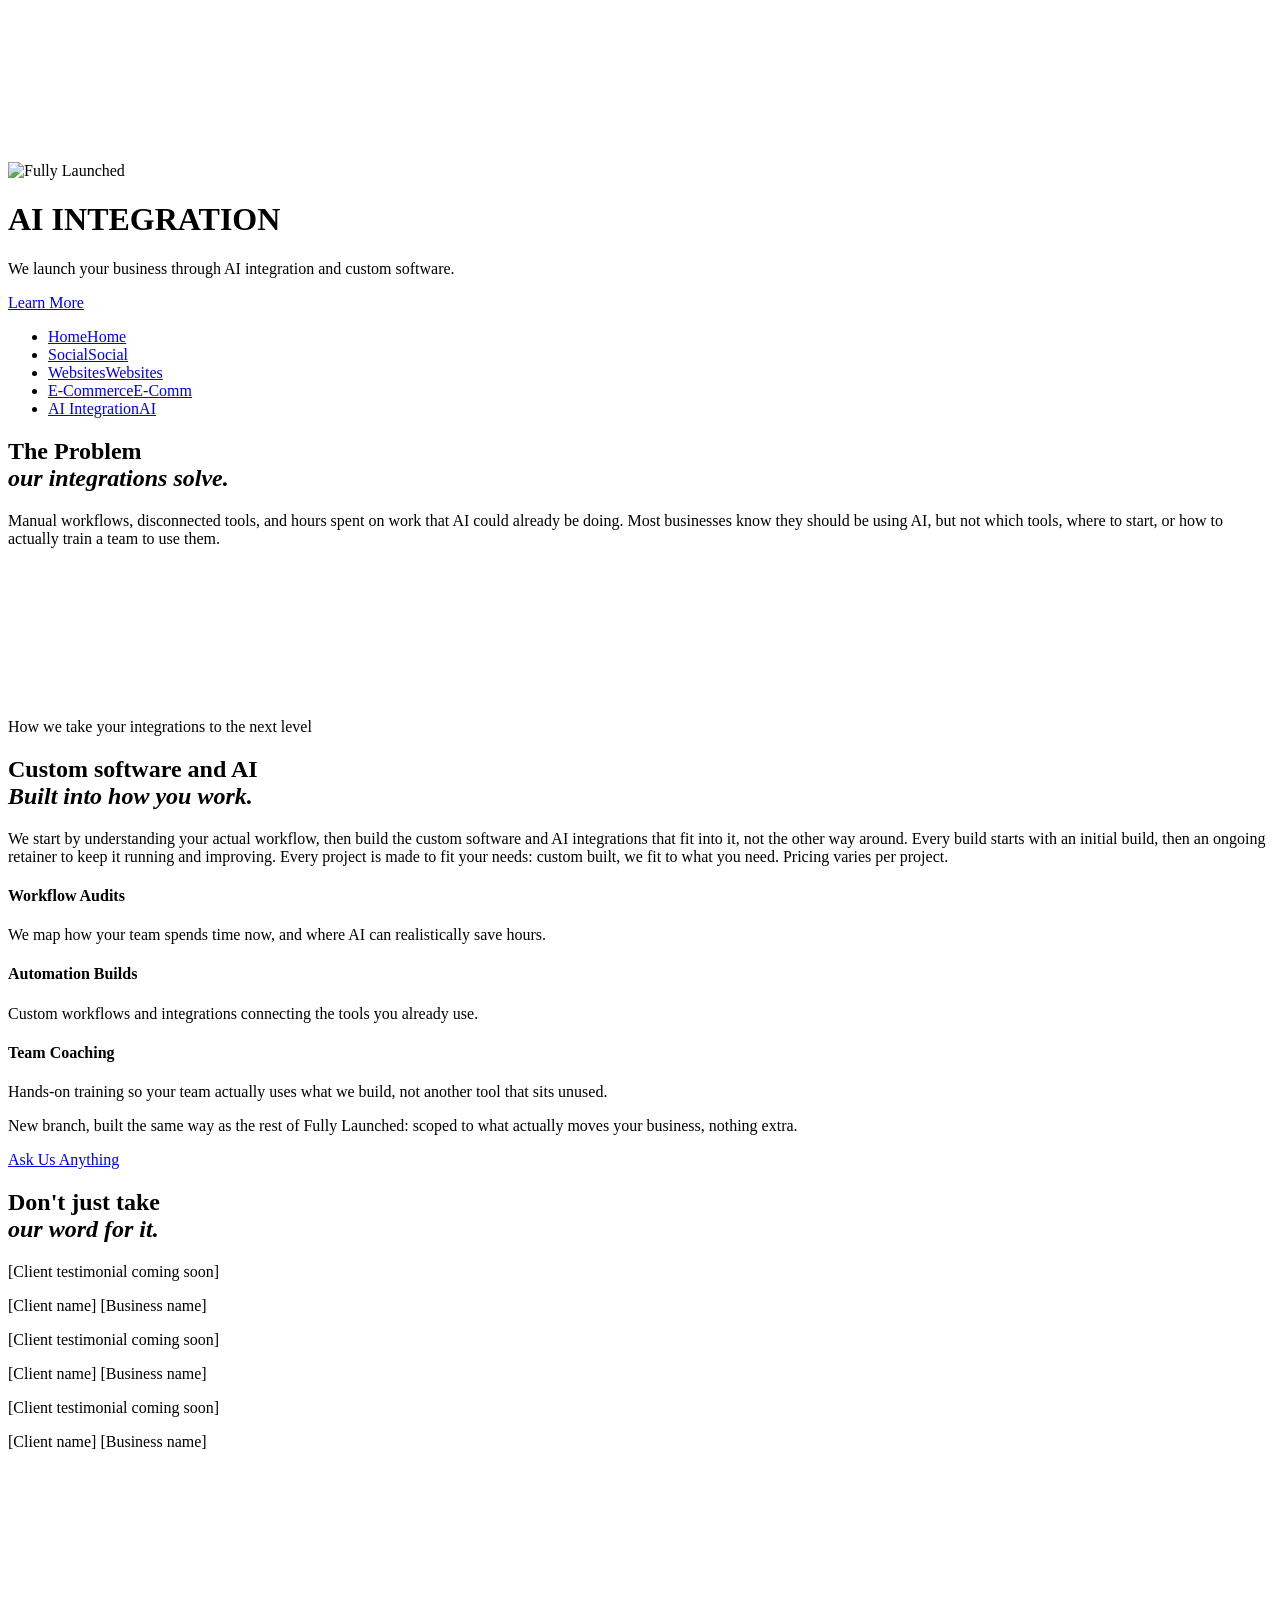
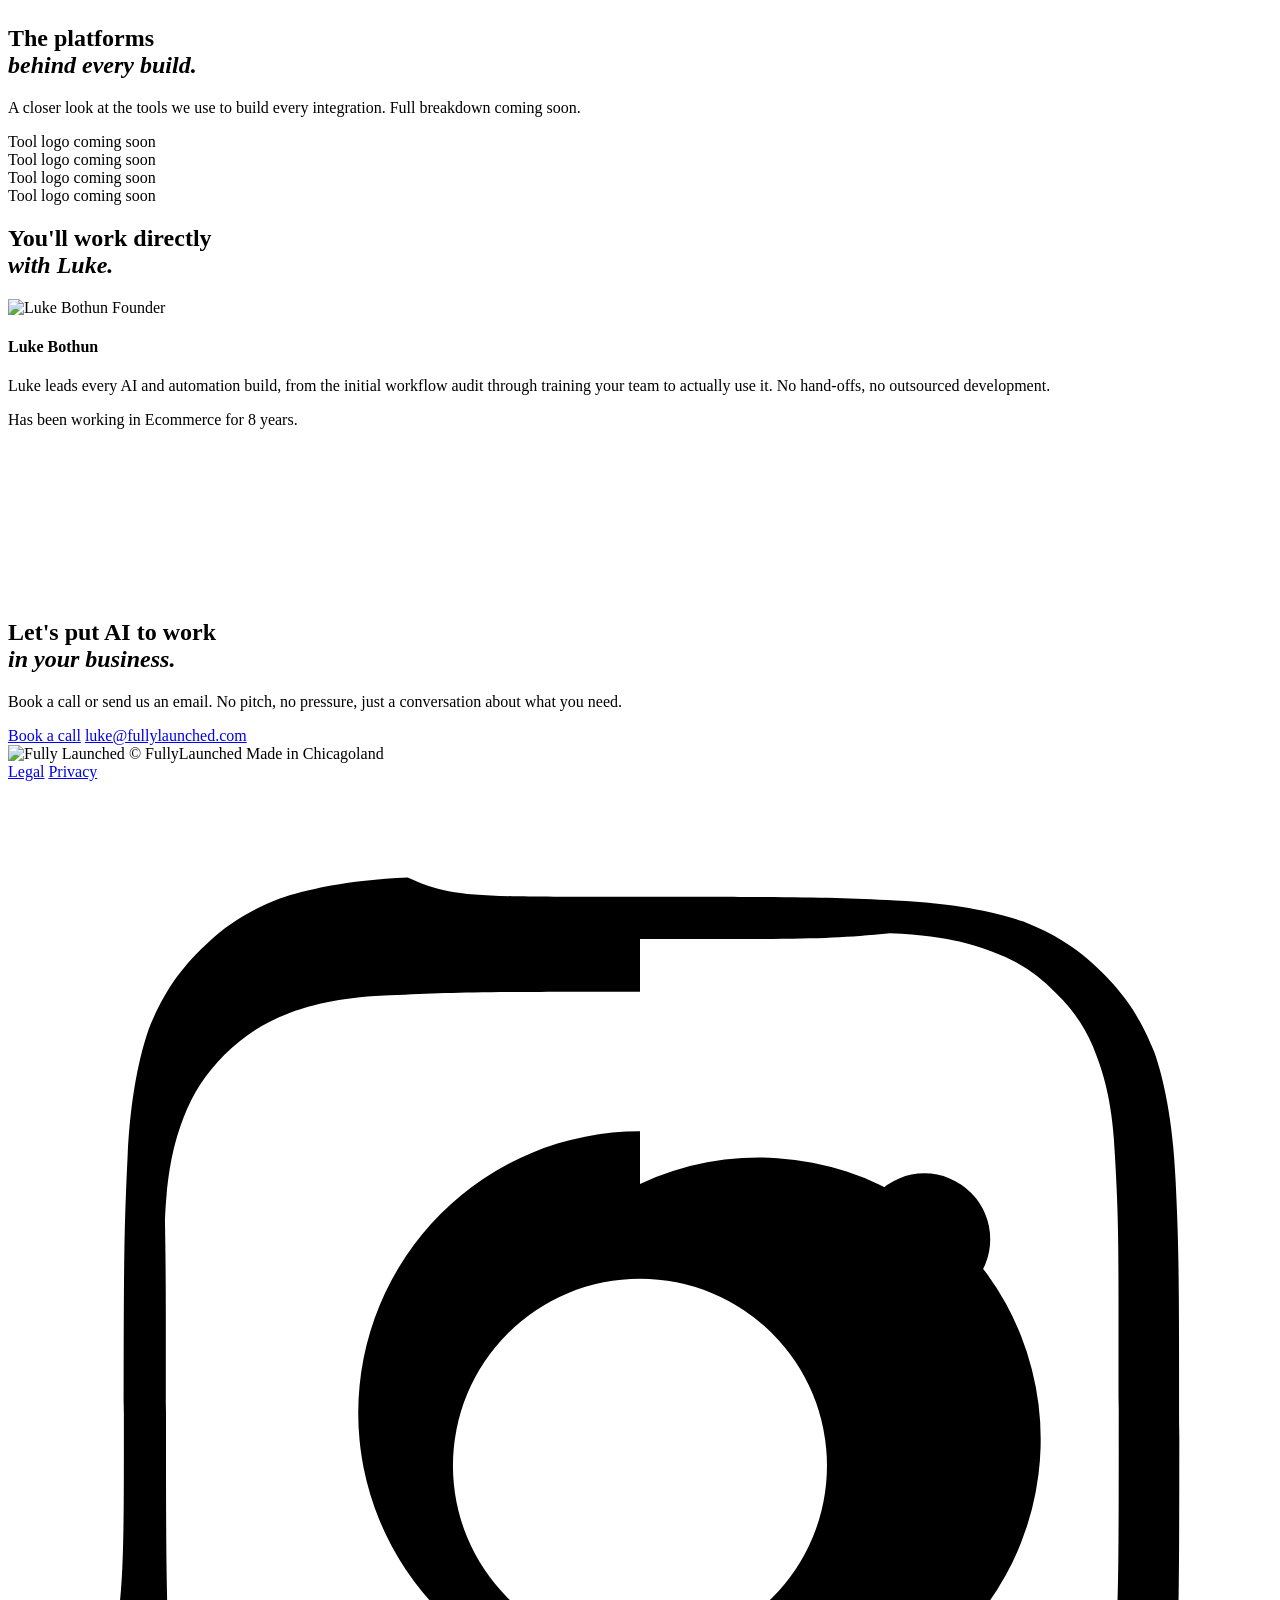
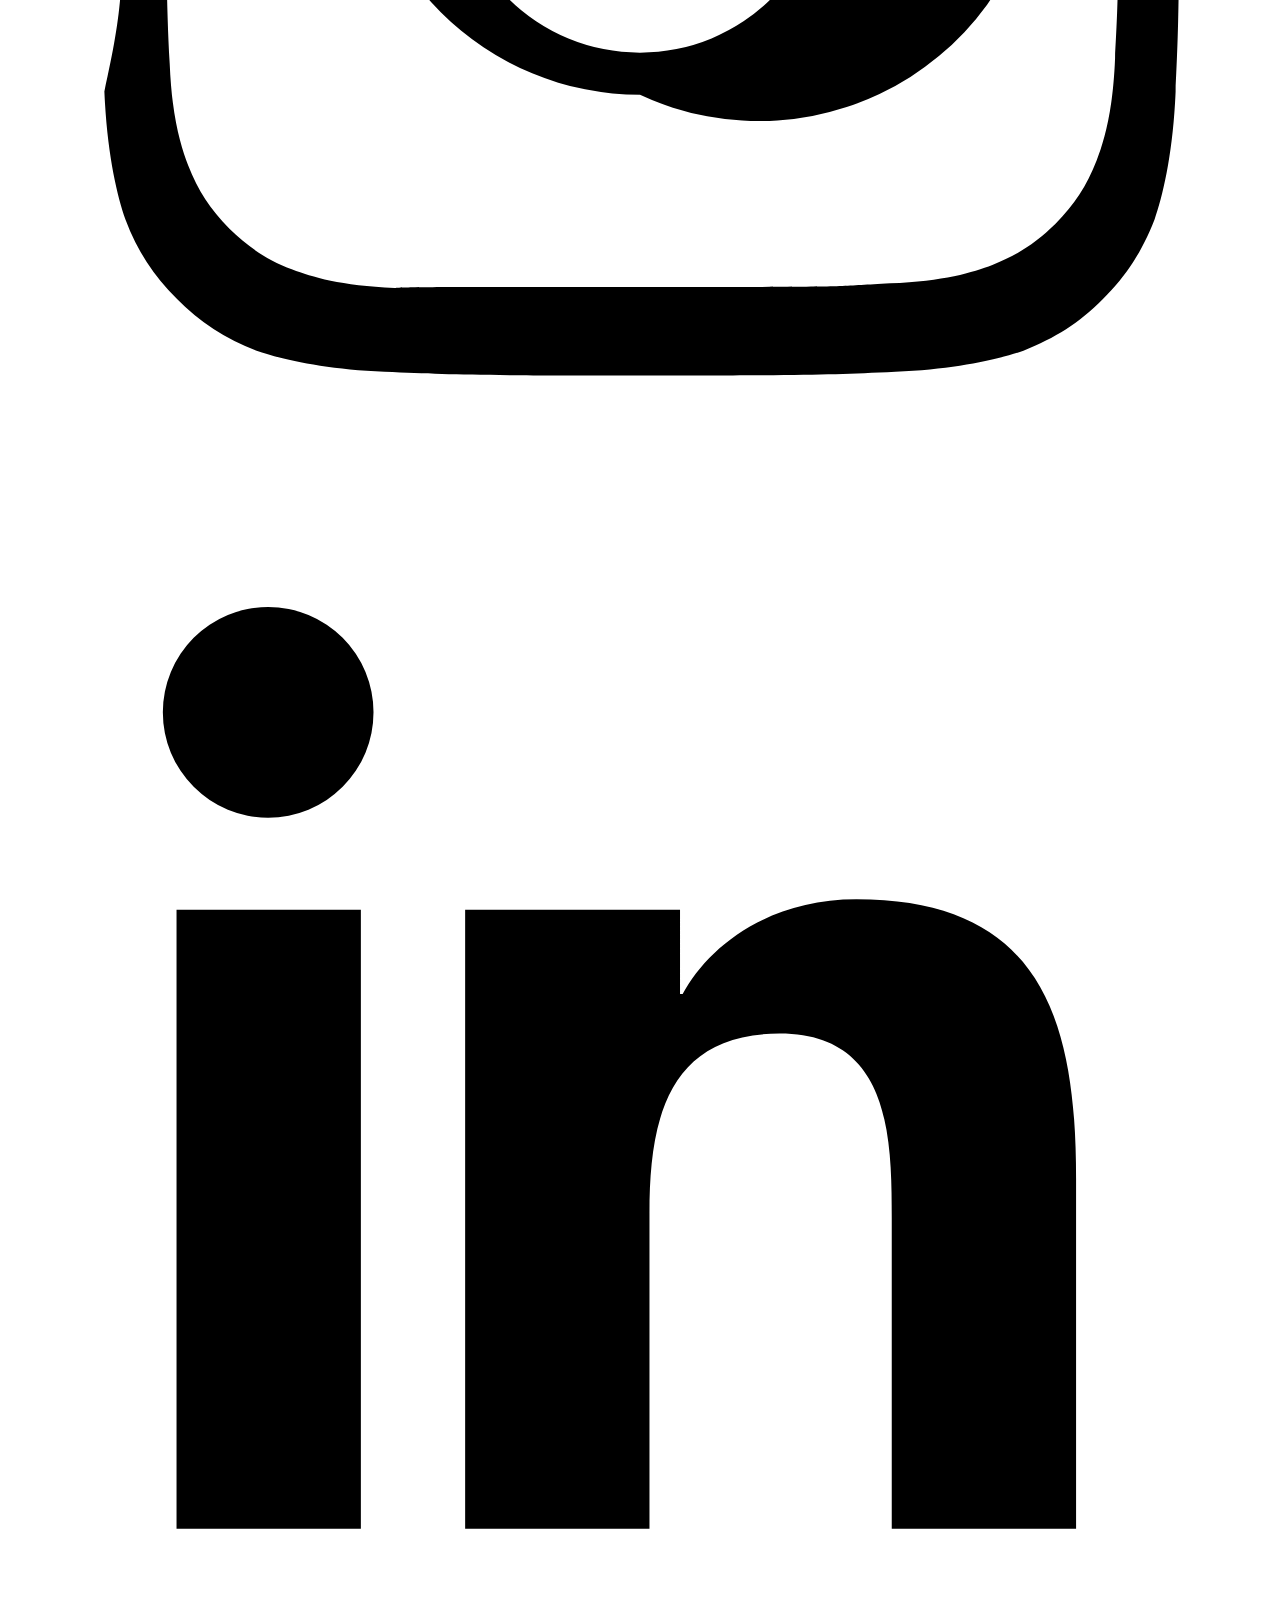
==== ai/index.html @ 1be9d567 "Technical SEO basics: sitemap, robots, meta, canonicals, redirects - Add robots.txt (allow all, poin" ====
<!DOCTYPE html>
<html lang="en">
<head>
<meta charset="UTF-8">
<meta name="viewport" content="width=device-width, initial-scale=1">
<title>AI Integration | Fully Launched</title>
<meta name="description" content="Fully Launched builds custom software and AI integrations around how your team works, with workflow audits, automation builds, and hands-on team coaching.">
<link rel="canonical" href="https://www.fullylaunched.com/ai">
<meta property="og:type" content="website">
<meta property="og:site_name" content="Fully Launched">
<meta property="og:title" content="AI Integration | Fully Launched">
<meta property="og:description" content="Fully Launched builds custom software and AI integrations around how your team works, with workflow audits, automation builds, and hands-on team coaching.">
<meta property="og:url" content="https://www.fullylaunched.com/ai">
<meta property="og:image" content="https://www.fullylaunched.com/assets/videos/planet-still.jpg">
<meta property="og:image:width" content="2560">
<meta property="og:image:height" content="1440">
<link rel="icon" type="image/png" href="[data-uri]">
<link rel="preconnect" href="https://fonts.googleapis.com">
<link rel="preconnect" href="https://fonts.gstatic.com" crossorigin>
<link href="https://fonts.googleapis.com/css2?family=Prata&family=Hanken+Grotesk:wght@400;500;600;700&family=Poppins:wght@500;600&display=swap" rel="stylesheet">
<!-- New light-theme fonts, scoped to this page only (see assets/light-theme.css) -->
<link href="https://fonts.googleapis.com/css2?family=Jost:wght@400;500;600&family=Libre+Baskerville:ital@0;1&display=swap" rel="stylesheet">
<link rel="stylesheet" href="/assets/styles.css?v=18">
<link rel="stylesheet" href="/assets/light-theme.css?v=8">
<script>
(function(){try{
  if(!window.matchMedia||!matchMedia('(prefers-reduced-motion: reduce)').matches){
    document.documentElement.classList.add('anim');
  }
}catch(e){}})();
</script>
</head>
<body data-planet="cortex">

<main id="site-main">
<div class="hero-wrap">
  <div class="stage">
    <div class="sky" style="--sky-bg:url(/assets/videos/planet-still.jpg)">
      <video class="is-active" autoplay muted playsinline preload="auto"
        src="/assets/videos/planet.mp4"
        poster="/assets/videos/planet-still.jpg"
        aria-hidden="true"></video>
    </div>
    <div class="ui">
      <div class="copy">
        <div class="col eyebrow"><span class="ent-mask"><span class="ent-line"><img class="logo-mark" src="/assets/logo-white.png" alt="Fully Launched"></span></span></div>
        <h1 class="col title"><span class="ent-mask"><span class="ent-line">AI INTEGRATION</span></span></h1>
        <p class="col lede">We launch your business through AI integration and custom software.</p>
        <div class="col cta">
          <a href="#detail-cortex" id="hero-cta">Learn More</a>
        </div>
      </div>
    </div>
  </div>

  <!-- side planetary panel — scrolls with the page, hangs past the hero fold -->
  <div class="orbit-panel">
    <ul class="orbit-nav" aria-label="Site branches">
      <li>
        <a class="orbit-label" href="/" tabindex="-1" aria-hidden="true"><span class="orbit-label-full">Home</span><span class="orbit-label-short">Home</span></a>
        <a class="orbit-planet" data-planet="earth" href="/" aria-label="Home"><img src="https://d8j0ntlcm91z4.cloudfront.net/user_38xzZboKViGWJOttwIXH07lWA1P/hf_20260827_202005_3346cc4d-ec3b-44ab-825c-b18e49f5021a.png" alt=""></a>
      </li>
      <li>
        <a class="orbit-label" href="/social" tabindex="-1" aria-hidden="true"><span class="orbit-label-full">Social</span><span class="orbit-label-short">Social</span></a>
        <a class="orbit-planet" data-planet="saturn" href="/social" aria-label="Social"><img src="/assets/saturn-icon.png" alt=""></a>
      </li>
      <li>
        <a class="orbit-label" href="/websites" tabindex="-1" aria-hidden="true"><span class="orbit-label-full">Websites</span><span class="orbit-label-short">Websites</span></a>
        <a class="orbit-planet" data-planet="mars" href="/websites" aria-label="Websites"><img src="https://d8j0ntlcm91z4.cloudfront.net/user_38xzZboKViGWJOttwIXH07lWA1P/hf_20260827_202018_3d559490-f613-4ed7-a3bb-3b7e9fc90fb8.png" alt=""></a>
      </li>
      <li>
        <a class="orbit-label" href="/ecommerce" tabindex="-1" aria-hidden="true"><span class="orbit-label-full">E-Commerce</span><span class="orbit-label-short">E-Comm</span></a>
        <a class="orbit-planet" data-planet="venus" href="/ecommerce" aria-label="E-Commerce"><img src="https://d8j0ntlcm91z4.cloudfront.net/user_38xzZboKViGWJOttwIXH07lWA1P/hf_20260827_202012_640b239a-d08a-4200-adb2-741bbe129ac8.png" alt=""></a>
      </li>
      <li>
        <a class="orbit-label" href="/ai" tabindex="-1" aria-hidden="true"><span class="orbit-label-full">AI Integration</span><span class="orbit-label-short">AI</span></a>
        <a class="orbit-planet is-active" data-planet="cortex" href="/ai" aria-label="AI Integration" aria-current="page"><img src="/assets/cortex-icon.png" alt=""></a>
      </li>
    </ul>
  </div>
</div>

  <div class="light-page" id="detail-cortex">

    <!-- A. The problem we solve -->
    <section class="navy-block">
      <div class="lp-wrap">
        <h2 class="lp-headline">The Problem<br><em>our integrations solve.</em></h2>
        <p class="problem-copy">Manual workflows, disconnected tools, and hours spent on work that AI could already be doing. Most businesses know they should be using AI, but not which tools, where to start, or how to actually train a team to use them.</p>
      </div>
    </section>

    <!-- B. How we fix it -->
    <section class="grid-section">
      <canvas class="grid-canvas" aria-hidden="true"></canvas>
      <div class="lp-wrap">
        <span class="eyebrow-lp">How we take your integrations to the next level</span>
        <h2 class="lp-headline">Custom software and AI<br><em>Built into how you work.</em></h2>
        <p class="grid-intro-sub">We start by understanding your actual workflow, then build the custom software and AI integrations that fit into it, not the other way around. Every build starts with an initial build, then an ongoing retainer to keep it running and improving. Every project is made to fit your needs: custom built, we fit to what you need. Pricing varies per project.</p>
        <div class="why-grid">
          <div class="why-card">
            <h4>Workflow Audits</h4>
            <p>We map how your team spends time now, and where AI can realistically save hours.</p>
          </div>
          <div class="why-card">
            <h4>Automation Builds</h4>
            <p>Custom workflows and integrations connecting the tools you already use.</p>
          </div>
          <div class="why-card">
            <h4>Team Coaching</h4>
            <p>Hands-on training so your team actually uses what we build, not another tool that sits unused.</p>
          </div>
        </div>
        <div class="note-row">
          <p>New branch, built the same way as the rest of Fully Launched: scoped to what actually moves your business, nothing extra.</p>
          <a href="#cta-cortex" class="btn-ghost">Ask Us Anything</a>
        </div>
      </div>
    </section>

    <!-- C. Testimonials -->
    <section class="navy-block">
      <div class="lp-wrap">
        <h2 class="lp-headline">Don't just take<br><em>our word for it.</em></h2>
        <div class="why-grid">
          <div class="why-card testimonial-card">
            <p class="testimonial-quote">[Client testimonial coming soon]</p>
            <span class="testimonial-name">[Client name]</span>
            <span class="testimonial-business">[Business name]</span>
          </div>
          <div class="why-card testimonial-card">
            <p class="testimonial-quote">[Client testimonial coming soon]</p>
            <span class="testimonial-name">[Client name]</span>
            <span class="testimonial-business">[Business name]</span>
          </div>
          <div class="why-card testimonial-card">
            <p class="testimonial-quote">[Client testimonial coming soon]</p>
            <span class="testimonial-name">[Client name]</span>
            <span class="testimonial-business">[Business name]</span>
          </div>
        </div>
      </div>
    </section>

    <!-- D. Tools we use (placeholder) -->
    <section class="grid-section">
      <canvas class="grid-canvas" aria-hidden="true"></canvas>
      <div class="lp-wrap">
        <h2 class="lp-headline">The platforms<br><em>behind every build.</em></h2>
        <p class="grid-intro-sub">A closer look at the tools we use to build every integration. Full breakdown coming soon.</p>
        <div class="why-grid gallery-grid">
          <div class="gallery-card"><span>Tool logo coming soon</span></div>
          <div class="gallery-card"><span>Tool logo coming soon</span></div>
          <div class="gallery-card"><span>Tool logo coming soon</span></div>
          <div class="gallery-card"><span>Tool logo coming soon</span></div>
        </div>
      </div>
    </section>

    <!-- E. Who you'll work with -->
    <section class="navy-block who-block">
      <div class="lp-wrap">
        <div class="why-intro">
          <h2 class="lp-headline">You'll work directly<br><em>with Luke.</em></h2>
        </div>
        <div class="solo-card-wrap">
          <div class="why-card team-card-lp team-card-row">
            <div class="team-photo-lp">
              <img class="tilt-target" src="/assets/luke.jpg" alt="Luke Bothun">
              <span class="role-tag-lp">Founder</span>
            </div>
            <div class="team-body-lp">
              <h4>Luke Bothun</h4>
              <p>Luke leads every AI and automation build, from the initial workflow audit through training your team to actually use it. No hand-offs, no outsourced development.</p>
              <p class="who-tenure">Has been working in Ecommerce for 8 years.</p>
            </div>
          </div>
        </div>
      </div>
    </section>

    <!-- F. Closing CTA -->
    <section class="grid-section cta-close" id="cta-cortex">
      <canvas class="grid-canvas" aria-hidden="true"></canvas>
      <div class="lp-wrap">
        <h2 class="lp-headline">Let's put AI to work<br><em>in your business.</em></h2>
        <p class="grid-intro-sub">Book a call or send us an email. No pitch, no pressure, just a conversation about what you need.</p>
        <div class="cta-actions">
          <a class="cta-primary" href="https://cal.com/luke-bothun" target="_blank" rel="noopener">Book a call</a>
          <a class="cta-secondary" href="mailto:luke@fullylaunched.com">luke@fullylaunched.com</a>
        </div>
      </div>
    </section>
  </div>
</main>

<footer class="contact" id="contact">
  <div class="wrap2">
    <div class="foot-bottom">
      <div class="foot-brand">
        <img src="/assets/logo-white.png" alt="Fully Launched" class="foot-logo">
        <span class="foot-copyright">© FullyLaunched</span>
        <span class="foot-tagline">Made in Chicagoland</span>
        <nav class="foot-legal" aria-label="Legal">
          <a href="#">Legal</a>
          <a href="#">Privacy</a>
        </nav>
      </div>
      <span class="foot-divider" aria-hidden="true"></span>
      <div class="foot-social-icons">
        <a href="https://instagram.com/fully.launched" target="_blank" rel="noopener" class="social-icon-btn" aria-label="Instagram">
          <svg viewBox="0 0 24 24" aria-hidden="true"><path d="M12 2.2c3.2 0 3.58.01 4.85.07 1.17.05 1.97.24 2.43.4.61.24 1.05.52 1.51.98.46.46.74.9.98 1.51.16.46.35 1.26.4 2.43.06 1.27.07 1.65.07 4.85s-.01 3.58-.07 4.85c-.05 1.17-.24 1.97-.4 2.43-.24.61-.52 1.05-.98 1.51-.46.46-.9.74-1.51.98-.46.16-1.26.35-2.43.4-1.27.06-1.65.07-4.85.07s-3.58-.01-4.85-.07c-1.17-.05-1.97-.24-2.43-.4a4.1 4.1 0 0 1-1.51-.98 4.1 4.1 0 0 1-.98-1.51c-.16-.46-.35-1.26-.4-2.43C2.21 15.58 2.2 15.2 2.2 12s.01-3.58.07-4.85c.05-1.17.24-1.97.4-2.43.24-.61.52-1.05.98-1.51.46-.46.9-.74 1.51-.98.46-.16 1.26-.35 2.43-.4C8.42 2.21 8.8 2.2 12 2.2zm0 1.8c-3.14 0-3.5.01-4.75.07-1.02.04-1.57.21-1.94.35-.49.19-.83.42-1.2.78-.36.37-.59.71-.78 1.2-.14.37-.31.92-.35 1.94C3 9.5 3 9.86 3 12s0 3.5.07 4.75c.04 1.02.21 1.57.35 1.94.19.49.42.83.78 1.2.37.36.71.59 1.2.78.37.14.92.31 1.94.35C7.5 21 7.86 21 12 21s3.5 0 4.75-.07c1.02-.04 1.57-.21 1.94-.35.49-.19.83-.42 1.2-.78.36-.37.59-.71.78-1.2.14-.37.31-.92.35-1.94.07-1.25.07-1.61.07-4.75s0-3.5-.07-4.75c-.04-1.02-.21-1.57-.35-1.94a3.06 3.06 0 0 0-.78-1.2 3.06 3.06 0 0 0-1.2-.78c-.37-.14-.92-.31-1.94-.35C15.5 3.01 15.14 3 12 3zm0 3.65A5.35 5.35 0 1 1 12 17.35 5.35 5.35 0 0 1 12 6.65zm0 1.8a3.55 3.55 0 1 0 0 7.1 3.55 3.55 0 0 0 0-7.1zm5.4-2a1.25 1.25 0 1 1 0 2.5 1.25 1.25 0 0 1 0-2.5z"/></svg>
        </a>
        <a href="https://linkedin.com/company/fully.launched" target="_blank" rel="noopener" class="social-icon-btn" aria-label="LinkedIn">
          <svg viewBox="0 0 24 24" aria-hidden="true"><path d="M6.94 5a2 2 0 1 1-4 0 2 2 0 0 1 4 0zM3.2 8.75h3.5V20.5H3.2V8.75zm6.2 0h3.36v1.6h.05c.47-.88 1.6-1.8 3.3-1.8 3.52 0 4.17 2.3 4.17 5.3v6.65h-3.5V14.6c0-1.53-.03-3.5-2.13-3.5-2.14 0-2.47 1.67-2.47 3.4v6h-3.5V8.75z"/></svg>
        </a>
      </div>
    </div>
  </div>
</footer>

<script src="/assets/site.js?v=9" defer></script>
<script src="/assets/ecommerce.js" defer></script>
<script src="/assets/tilt.js" defer></script>
</body>
</html>
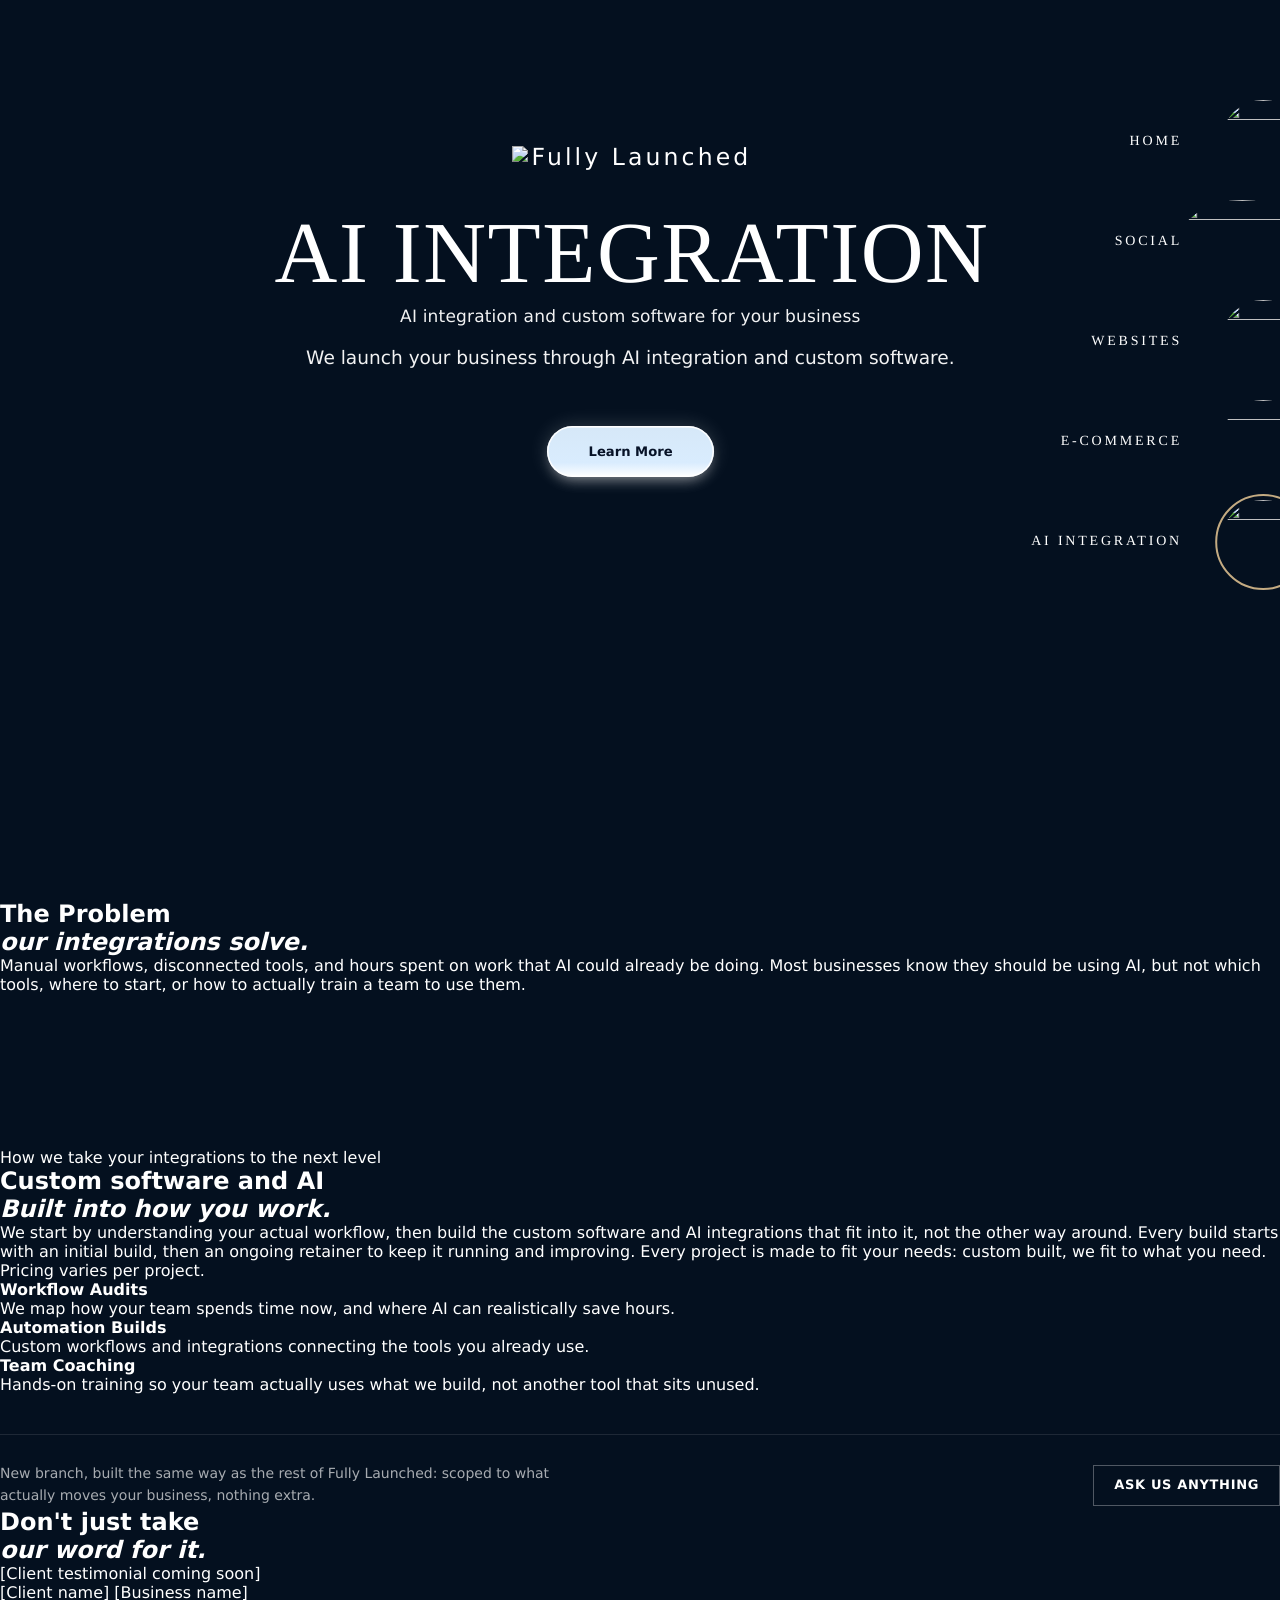
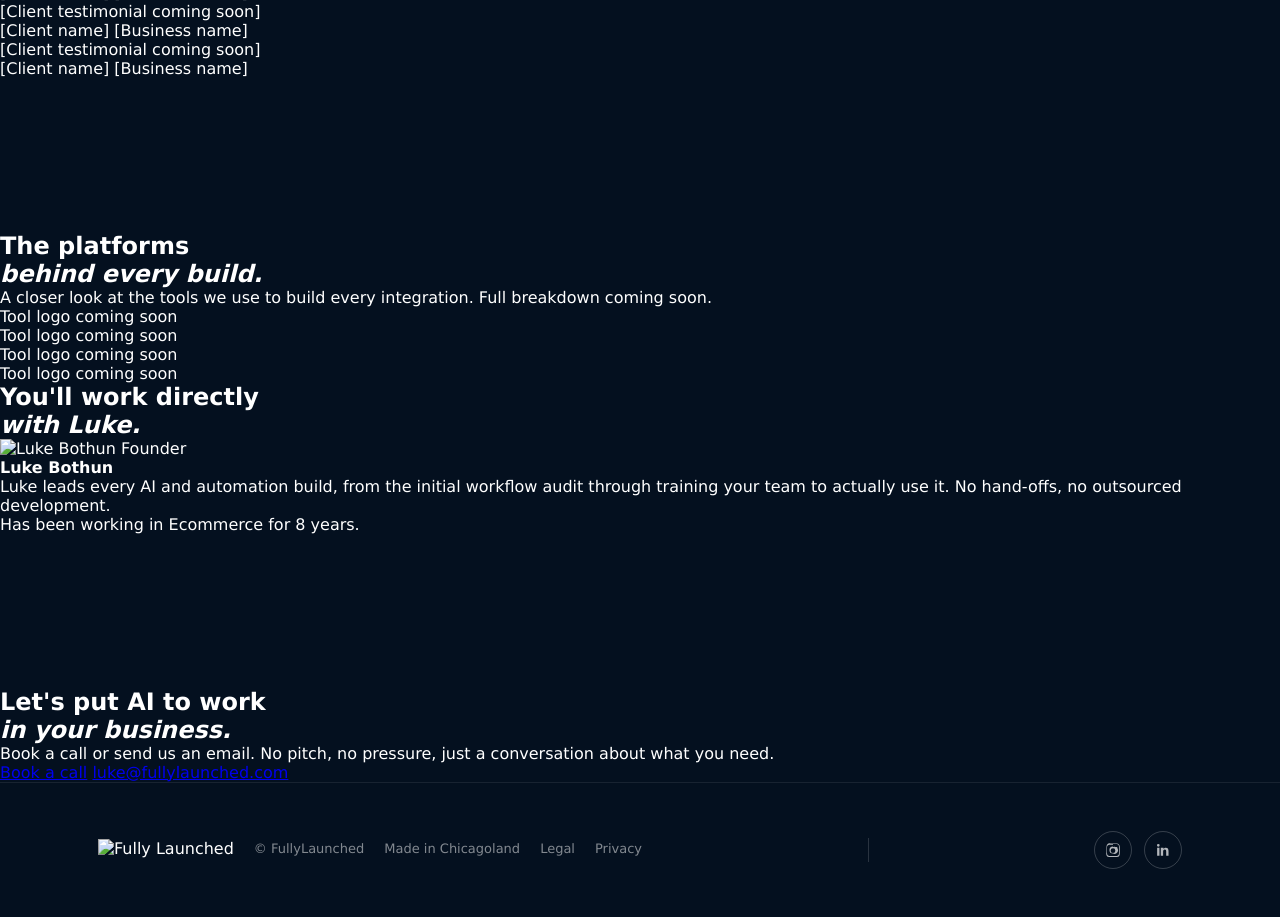
==== commit bc19225c: "SEO: descriptive page titles and H1s Update <title> and og:title on all 5 pages. Each page now has e" ====
--- a/ai/index.html
+++ b/ai/index.html
@@ -3,12 +3,12 @@
 <head>
 <meta charset="UTF-8">
 <meta name="viewport" content="width=device-width, initial-scale=1">
-<title>AI Integration | Fully Launched</title>
+<title>AI Integration and Automation Services | Fully Launched</title>
 <meta name="description" content="Fully Launched builds custom software and AI integrations around how your team works, with workflow audits, automation builds, and hands-on team coaching.">
 <link rel="canonical" href="https://www.fullylaunched.com/ai">
 <meta property="og:type" content="website">
 <meta property="og:site_name" content="Fully Launched">
-<meta property="og:title" content="AI Integration | Fully Launched">
+<meta property="og:title" content="AI Integration and Automation Services | Fully Launched">
 <meta property="og:description" content="Fully Launched builds custom software and AI integrations around how your team works, with workflow audits, automation builds, and hands-on team coaching.">
 <meta property="og:url" content="https://www.fullylaunched.com/ai">
 <meta property="og:image" content="https://www.fullylaunched.com/assets/videos/planet-still.jpg">
@@ -20,7 +20,7 @@
 <link href="https://fonts.googleapis.com/css2?family=Prata&family=Hanken+Grotesk:wght@400;500;600;700&family=Poppins:wght@500;600&display=swap" rel="stylesheet">
 <!-- New light-theme fonts, scoped to this page only (see assets/light-theme.css) -->
 <link href="https://fonts.googleapis.com/css2?family=Jost:wght@400;500;600&family=Libre+Baskerville:ital@0;1&display=swap" rel="stylesheet">
-<link rel="stylesheet" href="/assets/styles.css?v=18">
+<link rel="stylesheet" href="/assets/styles.css?v=19">
 <link rel="stylesheet" href="/assets/light-theme.css?v=8">
 <script>
 (function(){try{
@@ -44,7 +44,7 @@
     <div class="ui">
       <div class="copy">
         <div class="col eyebrow"><span class="ent-mask"><span class="ent-line"><img class="logo-mark" src="/assets/logo-white.png" alt="Fully Launched"></span></span></div>
-        <h1 class="col title"><span class="ent-mask"><span class="ent-line">AI INTEGRATION</span></span></h1>
+        <h1 class="col title"><span class="ent-mask"><span class="ent-line">AI INTEGRATION</span></span> <span class="title-sub">AI integration and custom software for your business</span></h1>
         <p class="col lede">We launch your business through AI integration and custom software.</p>
         <div class="col cta">
           <a href="#detail-cortex" id="hero-cta">Learn More</a>
@@ -219,7 +219,7 @@
   </div>
 </footer>
 
-<script src="/assets/site.js?v=9" defer></script>
+<script src="/assets/site.js?v=10" defer></script>
 <script src="/assets/ecommerce.js" defer></script>
 <script src="/assets/tilt.js" defer></script>
 </body>
--- a/assets/styles.css
+++ b/assets/styles.css
@@ -0,0 +1,653 @@
+*, *::before, *::after { box-sizing:border-box; margin:0; padding:0 }
+
+:root{
+  --gutter:25;
+  --u:max(min(.72px, calc(100vh / 700)), min(calc(100vw / 1353), calc(100vh / 1163)));
+  --dh-px:calc(1163 * var(--u));
+  --vshift:calc(max(0px, (100vh - var(--dh-px))) * .42);
+  --ink:#ffffff; --cyan:#C4AB82;
+  /* The site's original dark navy — page background, old dark-theme
+     sections. Named so other stylesheets (e.g. light-theme.css) can match
+     it exactly by value without depending on this file's cascade. */
+  --navy:#04101f;
+  --btn-ink:#071227;
+  --font-serif:'Prata', Georgia, serif;
+  --font-body:'Hanken Grotesk', system-ui, -apple-system, 'Segoe UI', sans-serif;
+  --font-logo:'Poppins', sans-serif;
+  --nav-h:76px;
+}
+@media (max-width:640px){ :root{ --nav-h:64px; } }
+@supports (height:100dvh){
+  :root{
+    --u:max(min(.72px, calc(100dvh / 700)), min(calc(100vw / 1353), calc(100dvh / 1163)));
+    --vshift:calc(max(0px, (100dvh - var(--dh-px))) * .42);
+  }
+}
+html{height:100%; scroll-behavior:smooth}
+@media (prefers-reduced-motion:reduce){ html{scroll-behavior:auto} }
+body{margin:0; min-height:100%; overflow-x:hidden; background:var(--navy); color:var(--ink); font-family:var(--font-body);
+  -webkit-font-smoothing:antialiased; -moz-osx-font-smoothing:grayscale;
+  text-rendering:geometricPrecision}
+
+/* ============ HERO STAGE ============ */
+.stage{position:relative; width:100%; height:100vh; overflow:hidden; isolation:isolate}
+@supports (height:100dvh){ .stage{height:100dvh} }
+.sky{position:absolute; inset:0; z-index:0}
+.sky::before{content:""; position:absolute; inset:0; z-index:0;
+  background-image:var(--sky-bg, none); background-size:cover; background-position:center;
+  background-repeat:no-repeat}
+/* Venus's still/poster render has its shadow on the wrong side — mirror just this layer */
+body[data-planet="venus"] .sky::before{transform:scaleX(-1)}
+.sky video{position:absolute; inset:0; width:100%; height:100%; object-fit:cover;
+  display:block; opacity:0; transition:opacity .22s linear; z-index:1}
+.sky video.is-active{opacity:1}
+@media (prefers-reduced-motion:reduce){ .sky video{display:none} }
+/* Earth's and Mars's source footage brings the planet's horizon into frame
+   noticeably higher than Venus's — measured directly against the poster
+   stills (the same frame the video's own first paint uses): horizon sits
+   at ~55.3% down the frame for Earth, ~55.7% for Mars, vs ~61.4% for
+   Venus. Combined with the CTA button's fixed position in this
+   (non-phone) layout — .cta's own bottom edge sits at a fixed ~57% down
+   the same viewport-cover-mapped frame, from (597+66)/1163 in the hero's
+   design-height units — Earth/Mars leave the button sitting at or past
+   the horizon instead of clear above it, unlike Venus. Zooming in 11%
+   from a top-anchored origin leaves the top of frame (deep space) exactly
+   where it was and pushes the horizon down to ~61.4%, matching Venus,
+   without needing different footage — .stage's overflow:hidden clips the
+   extra height this adds below frame. Scoped to the non-phone hero layout
+   (mirrors the phone breakpoint's own condition, negated) because that's
+   where .cta actually holds this fixed position; phone's stacked flex
+   layout positions the CTA from the content above it instead, so this
+   specific conflict doesn't obviously apply there the same way — flagged,
+   not applied, pending an actual look at phone width. */
+@media (min-width:580px) and (min-height:621px){
+  body[data-planet="earth"] .sky::before, body[data-planet="earth"] .sky video,
+  body[data-planet="mars"] .sky::before, body[data-planet="mars"] .sky video{
+    transform-origin: 50% 0%;
+    transform: scale(1.11);
+  }
+}
+/* Saturn's and Cortex's source footage has the same too-high horizon as
+   Earth/Mars originally did — measured the same way against their poster
+   stills: ~55.1% down for Saturn, ~55.3% for Cortex, vs the ~61.4% target.
+   Same top-anchored push-down fix, but scaleY only, not a uniform scale:
+   Saturn's rings already reach both left and right edges of the source
+   frame (measured: they span the full 2560px width at the ring plane), so
+   the horizontal component of a uniform scale(1.11) would crop into the
+   ring tips exactly where they're least able to spare it. Scaling only Y
+   reproduces the identical vertical repositioning math (a point at
+   fraction f down the frame still moves to f*1.11 down it) without
+   touching width at all, at the cost of a mild vertical stretch instead
+   of a horizontal crop — the explicit tradeoff asked for here. Applied to
+   both branches for consistency rather than using scale() for Cortex
+   alone (its content does have a little more side margin, but not enough
+   to be worth two different transform strategies for two planets fixed
+   together). */
+@media (min-width:580px) and (min-height:621px){
+  body[data-planet="saturn"] .sky::before, body[data-planet="saturn"] .sky video,
+  body[data-planet="cortex"] .sky::before, body[data-planet="cortex"] .sky video{
+    transform-origin: 50% 0%;
+    transform: scaleY(1.11);
+  }
+}
+
+.ui{position:absolute; inset:0; z-index:3}
+
+/* LAYOUT */
+.copy{position:absolute; inset:0; transform:translateY(var(--vshift)); pointer-events:none}
+.copy a{pointer-events:auto}
+.col{position:absolute; left:0; right:calc(var(--gutter) * var(--u)); text-align:center}
+
+/* HERO COPY */
+.eyebrow{top:calc(188.8 * var(--u)); font-size:calc(30.45 * var(--u)); font-weight:500;
+  line-height:1; letter-spacing:calc(4 * var(--u)); text-indent:calc(4 * var(--u)); color:#fff}
+.title{top:calc(270 * var(--u)); font-family:var(--font-serif); font-weight:400;
+  font-size:calc(112.4 * var(--u) * var(--title-scale, 1)); line-height:1; letter-spacing:calc(2 * var(--u));
+  text-indent:calc(2 * var(--u)); color:#fff}
+.title .ent-line{display:inline-block}
+/* Descriptive H1 text for SEO, shown as a subtitle under the big styled
+   word. On the 4 branches it's a span inside h1.title; on Home the title
+   slot is a div (the logo stays out of the H1) and this is the h1 itself.
+   Sized independently of --title-scale, nowrap so it can't wrap into the
+   lede on the absolutely-positioned layouts (longest, E-Commerce, is
+   ~790u vs 1353u+ available above 1030px; the tablet block shrinks it,
+   the phone block lets it wrap). */
+.title-sub{display:block; margin:calc(14 * var(--u)) 0 0; font-family:var(--font-body);
+  font-size:calc(22 * var(--u)); font-weight:500; line-height:1.25; letter-spacing:.01em;
+  text-indent:0; white-space:nowrap; color:rgba(255,255,255,.95)}
+/* Non-Home branches: was 250u (a since-reverted 18u "general nudge up"
+   that shifted this from an original, deliberately-tight 268u). That
+   nudge left only 250-258.8=-8.8u of clearance under the 70u-tall eyebrow
+   logo-mark (188.8u eyebrow top + 70u logo height = 258.8u bottom edge),
+   i.e. the title was actually overlapping the logo above it. Back to
+   ~268u (rounded to 270u) restores the original ~11u breathing room
+   there. Home is unaffected: its eyebrow is left empty (logo lives in
+   the title slot instead — see index.html), so it has its own override
+   below and was never part of this overlap. */
+body[data-planet="earth"] .title{top:calc(182 * var(--u))}
+
+/* top was 433.2u; pulled up to tighten the gap under the title (now that
+   the title itself sits lower again, see .title above) — same 33.2u
+   shift as .cta below, so the lede-to-cta gap this preserved unchanged,
+   only the title-to-lede gap shrinks. */
+/* 400u until the .title-sub line was added under the title; moved down
+   44u to clear it (title bottom 382.4u + 14u gap + 27.5u subtitle line
+   = ~424u, then the same ~18-20u gap the title-to-lede spacing had).
+   Home keeps 400u: its logo title ends at 342u, so its subtitle already
+   fits above the lede (see override below). */
+p.lede{top:calc(444 * var(--u)); font-size:calc(24 * var(--u)); font-weight:400;
+  line-height:calc(38 * var(--u)); color:rgba(255,255,255,.95)}
+
+/* CTA ROW */
+/* top was 597u (bottom edge at (597+66)/1163 ≈ 57% down frame); moved up
+   to clear the ~55% horizon Saturn/Cortex/Earth/Mars sit at before the
+   1.11 zoom-in fix below applies (min-height:621px gate) — at any width
+   above the orbit-nav's 1250px panel-switch breakpoint that gate is
+   already satisfied by ordinary window heights, but this keeps the
+   button clear of the horizon even in the unscaled case instead of
+   depending on that fix always being active. Then 540u; now pulled up a
+   further 33.2u to follow p.lede's own move up above by the same amount,
+   keeping the lede-to-cta gap exactly as it was rather than letting it
+   grow. Still well clear of the horizon: bottom edge lands at
+   (507+66)/1163 ≈ 49.3% down frame, i.e. more clearance than before, not
+   less. */
+/* 507u, then +44u with p.lede above (same .title-sub reason) so the
+   lede-to-cta gap is unchanged. Bottom edge now (551+66)/1163 ≈ 53% down
+   frame, still above the ~55% raw horizon. Home stays at 507u. */
+.cta{top:calc(551 * var(--u)); height:calc(66 * var(--u)); isolation:isolate}
+/* Scoped to the non-phone layouts (exact complement of the PHONE block
+   below): there .cta is position:relative with top:auto, which this more
+   specific selector would otherwise override and push it down by 507u. */
+@media (min-width:580px) and (min-height:621px){
+  body[data-planet="earth"] p.lede{top:calc(400 * var(--u))}
+  body[data-planet="earth"] .cta{top:calc(507 * var(--u))}
+}
+.cta a{display:inline-flex; align-items:center; justify-content:center;
+  width:calc(216 * var(--u)); height:calc(66 * var(--u)); border-radius:calc(33 * var(--u));
+  font-size:calc(17 * var(--u)); font-weight:700; letter-spacing:0; text-indent:0;
+  line-height:1; color:var(--btn-ink); text-decoration:none; padding-top:calc(2 * var(--u));
+  background:linear-gradient(180deg,#ffffff 0%,#d6e8f8 4%,#d9ecfe 72%,#ffffff 100%);
+  box-shadow:0 calc(10 * var(--u)) calc(18 * var(--u)) calc(-8 * var(--u)) rgba(255,255,255,.50),
+             0 0 calc(26 * var(--u)) rgba(255,255,255,.18),
+             inset 0 0 0 calc(2 * var(--u)) rgba(255,255,255,.9)}
+/* FOCUS */
+.cta a:focus-visible{
+  outline:2px solid var(--cyan); outline-offset:3px}
+
+/* ============ HERO RESPONSIVE ============ */
+
+/* TABLET */
+@media (min-width:580px) and (max-width:1030px) and (min-height:621px){
+  :root{--gutter:0;
+    --u:min(max(min(.85px, calc(100vh / 780)), min(calc(100vw / 900), calc(100vh / 1163))), 1.15px);
+    --dh-px:calc(1120 * var(--u));
+    --vshift:calc(max(0px, (100vh - var(--dh-px))) * .38)}
+  @supports (height:100dvh){
+    :root{--gutter:0;
+      --u:min(max(min(.85px, calc(100dvh / 780)), min(calc(100vw / 900), calc(100dvh / 1163))), 1.15px);
+      --dh-px:calc(1120 * var(--u));
+      --vshift:calc(max(0px, (100dvh - var(--dh-px))) * .38)}
+  }
+  p.lede br{display:none}
+  p.lede{max-width:calc(620 * var(--u)); margin-left:auto; margin-right:auto; text-wrap:pretty}
+  /* Narrowest tablet frame is ~682u wide (580px at --u .85px); at 22u the
+     E-Commerce subtitle (~790u) would overflow its nowrap line. */
+  .title-sub{font-size:calc(17 * var(--u))}
+}
+
+/* Above the tablet block but still under the orbit-nav's panel-switch
+   breakpoint (max-width:1250px): p.lede has no max-width in the default
+   (>1030px) rule below, so long-copy branches (e.g. Cortex, Venus) can
+   render an unwrapped line wide enough to reach under the orbit-nav even
+   though the vertical panel hasn't appeared yet at these widths. Same cap
+   the tablet block already uses, just carried through this gap. */
+@media (min-width:1031px) and (max-width:1250px){
+  p.lede br{display:none}
+  p.lede{max-width:calc(620 * var(--u)); margin-left:auto; margin-right:auto; text-wrap:pretty}
+}
+
+/* PHONE */
+@media (max-width:579px), (max-height:620px){
+  :root{--gutter:0;
+    --u:max(min(.92px, calc(100vh / 620)), min(calc(100vw / 430), calc(100vh / 880)));
+    --dh-px:calc(880 * var(--u));
+    --vshift:calc(max(0px, (100vh - var(--dh-px))) * .34)}
+  @supports (height:100dvh){
+    :root{--gutter:0;
+      --u:max(min(.92px, calc(100dvh / 620)), min(calc(100vw / 430), calc(100dvh / 880)));
+      --dh-px:calc(880 * var(--u));
+      --vshift:calc(max(0px, (100dvh - var(--dh-px))) * .34)}
+  }
+  .copy{top:calc(76 * var(--u)); display:flex; flex-direction:column; align-items:center;
+    padding:calc(56 * var(--u)) calc(26 * var(--u)) 0}
+  .col{position:static; width:100%; right:auto}
+  .eyebrow{font-size:calc(20 * var(--u)); letter-spacing:calc(5 * var(--u)); text-indent:calc(5 * var(--u))}
+  .title{font-size:calc(86 * var(--u) * var(--title-scale, 1)); margin-top:calc(18 * var(--u))}
+  p.lede{margin-top:calc(10 * var(--u)); font-size:calc(20 * var(--u));
+    line-height:calc(32 * var(--u)); max-width:calc(400 * var(--u)); text-wrap:balance}
+  p.lede br{display:none}
+  .title-sub{margin-top:calc(10 * var(--u)); font-size:calc(17 * var(--u)); white-space:normal;
+    max-width:calc(380 * var(--u)); margin-left:auto; margin-right:auto; text-wrap:balance}
+  .cta{top:auto; margin-top:calc(18 * var(--u)); height:calc(60 * var(--u)); position:relative}
+  .cta a{width:calc(190 * var(--u)); height:calc(60 * var(--u)); border-radius:calc(30 * var(--u))}
+}
+
+/* SHORT */
+@media (max-height:620px){
+  :root{--u:max(min(.85px, calc(100vh / 470)), min(calc(100vw / 640), calc(100vh / 560)));
+    --dh-px:calc(560 * var(--u)); --vshift:0px}
+  .copy{padding-top:calc(26 * var(--u))}
+  .title{font-size:calc(64 * var(--u) * var(--title-scale, 1)); margin-top:calc(10 * var(--u))}
+  p.lede{margin-top:calc(7 * var(--u))}
+  .cta{margin-top:calc(12 * var(--u))}
+}
+@media (min-width:821px) and (max-height:660px){ .copy{transform:none} }
+
+/* ============ SHARED SECTION STYLES ============ */
+.wrap2{max-width:1180px; margin:0 auto; padding:0 clamp(20px,4vw,48px)}
+.eyebrow2{font-size:12px; letter-spacing:.14em; text-transform:uppercase; color:var(--cyan);
+  display:flex; align-items:center; gap:10px; margin-bottom:16px; font-weight:600}
+.eyebrow2::before{content:""; width:24px; height:1px; background:currentColor}
+.section-head{display:flex; justify-content:space-between; align-items:flex-end; gap:24px;
+  flex-wrap:wrap; margin-bottom:44px}
+.section-head .num{font-size:13px; letter-spacing:.08em; text-transform:uppercase;
+  color:rgba(255,255,255,.5); font-weight:600}
+.section-head h2{font-family:var(--font-serif); font-weight:400; text-transform:uppercase;
+  font-size:clamp(26px,4vw,42px); margin-top:8px; line-height:1.08}
+.btn-ghost{display:inline-block; font-size:13px; text-transform:uppercase; letter-spacing:.05em;
+  font-weight:600; padding:12px 20px; border:1px solid rgba(255,255,255,.3); color:#fff;
+  text-decoration:none; background:none; cursor:pointer}
+.btn-ghost:hover{border-color:#fff}
+.chip-row{display:flex; gap:10px; flex-wrap:wrap; margin:22px 0 0}
+.chip{font-size:12px; text-transform:uppercase; letter-spacing:.05em;
+  border:1px solid rgba(255,255,255,.25); padding:8px 14px; color:rgba(255,255,255,.75)}
+.note-row{margin-top:40px; padding-top:28px; border-top:1px solid rgba(255,255,255,.1);
+  display:flex; justify-content:space-between; gap:24px; flex-wrap:wrap; align-items:center}
+.note-row p{max-width:560px; font-size:14px; line-height:1.6; color:rgba(255,255,255,.65); margin:0}
+
+/* ============ DETAIL SECTIONS ============ */
+.detail{padding:96px 0; border-bottom:1px solid rgba(255,255,255,.08); scroll-margin-top:var(--nav-h)}
+.detail.alt{background:#0a1830}
+.detail-hero p.lede2{font-size:16px; line-height:1.6; color:rgba(255,255,255,.75); max-width:680px;
+  margin-bottom:48px}
+
+/* marketplace service cards */
+.svc-grid{display:grid; grid-template-columns:repeat(3,1fr); gap:22px}
+@media (max-width:860px){ .svc-grid{grid-template-columns:1fr} }
+.svc-card{border:1px solid rgba(255,255,255,.12); padding:26px 24px; background:rgba(255,255,255,.02)}
+.svc-card .idx{display:block; font-size:12px; color:var(--cyan); margin-bottom:10px;
+  font-weight:600; letter-spacing:.03em}
+.svc-card h3{font-family:var(--font-serif); font-weight:400; text-transform:uppercase;
+  font-size:21px; margin:0 0 12px}
+.svc-card p{font-size:14.5px; line-height:1.55; color:rgba(255,255,255,.75); margin:0 0 14px}
+.svc-card ul{margin:0; padding-left:18px; font-size:13.5px; line-height:1.7; color:rgba(255,255,255,.78)}
+
+.included{display:grid; grid-template-columns:repeat(4,1fr); gap:1px; background:rgba(255,255,255,.12);
+  border:1px solid rgba(255,255,255,.12); margin-top:32px}
+@media (max-width:860px){ .included{grid-template-columns:1fr 1fr} }
+.included div{background:#0a1830; padding:16px 18px}
+.included .k{display:block; font-size:11px; text-transform:uppercase; letter-spacing:.05em;
+  color:var(--cyan); margin-bottom:6px; font-weight:600}
+.included .v{font-size:13px; line-height:1.4; color:rgba(255,255,255,.75)}
+
+.steps{display:grid; grid-template-columns:repeat(6,1fr); border-top:1px solid rgba(255,255,255,.1);
+  margin-top:48px}
+@media (max-width:900px){ .steps{grid-template-columns:repeat(2,1fr)} }
+.step{padding:20px 18px; border-right:1px solid rgba(255,255,255,.1); border-bottom:1px solid rgba(255,255,255,.1)}
+.step .n{font-size:12px; color:var(--cyan); font-weight:600}
+.step h4{font-family:var(--font-serif); font-weight:400; text-transform:uppercase; font-size:16px; margin:8px 0 8px}
+.step p{font-size:12.5px; line-height:1.5; color:rgba(255,255,255,.6); margin:0}
+
+.commit-grid{display:grid; grid-template-columns:repeat(2,1fr); gap:22px; margin-top:48px}
+@media (max-width:760px){ .commit-grid{grid-template-columns:1fr} }
+.commit{border-left:2px solid var(--cyan); padding-left:18px}
+.commit .n{font-size:12px; color:var(--cyan); font-weight:600}
+.commit h4{font-size:18px; margin:6px 0 8px; font-weight:600}
+.commit p{font-size:14px; line-height:1.55; color:rgba(255,255,255,.65); margin:0}
+
+.quote-block{margin-top:56px; padding-top:40px; border-top:1px solid rgba(255,255,255,.1)}
+.quote-block p.quote{font-family:var(--font-serif); font-weight:400; font-size:clamp(20px,3vw,30px);
+  line-height:1.35; max-width:800px; margin:0 0 18px}
+.quote-attr{font-size:13px; color:rgba(255,255,255,.55)}
+
+.sub-block{margin-top:80px; padding-top:56px; border-top:1px solid rgba(255,255,255,.1)}
+
+/* ============ ABOUT ============ */
+.about-hero{padding:calc(var(--nav-h) + 74px) 0 60px; scroll-margin-top:var(--nav-h)}
+.about-hero h1{font-family:var(--font-serif); font-weight:400; text-transform:uppercase;
+  font-size:clamp(34px,6vw,60px); margin:0 0 20px; line-height:1.04}
+.about-hero h1 em{font-style:normal; color:var(--cyan)}
+.about-hero p{font-size:16px; line-height:1.6; color:rgba(255,255,255,.75); max-width:720px}
+.team{padding:10px 0 100px}
+.team-grid{display:grid; grid-template-columns:repeat(4,1fr); gap:24px; margin-top:8px}
+@media (max-width:980px){ .team-grid{grid-template-columns:repeat(2,1fr)} }
+@media (max-width:600px){ .team-grid{grid-template-columns:1fr} }
+.team-card2{background:#0d1f3a; border:1px solid rgba(255,255,255,.1)}
+.team-photo2{position:relative; width:100%; aspect-ratio:4/5; overflow:hidden}
+.team-photo2 img{width:100%; height:100%; object-fit:cover; display:block}
+.team-photo2::after{content:""; position:absolute; left:0; right:0; bottom:0; height:46%;
+  background:linear-gradient(to top, rgba(4,16,31,.92), rgba(4,16,31,0))}
+.role-tag2{position:absolute; left:16px; bottom:14px; z-index:2; font-size:11px;
+  text-transform:uppercase; letter-spacing:.06em; color:var(--cyan); font-weight:600}
+.team-body2{padding:20px 20px 24px}
+.team-body2 h3{font-family:var(--font-serif); font-weight:400; text-transform:uppercase;
+  font-size:20px; margin:0 0 12px}
+.team-body2 p{font-size:13px; line-height:1.6; color:rgba(255,255,255,.7); margin:0 0 12px}
+.team-body2 p:last-child{margin-bottom:0}
+
+/* ============ CONTACT / FOOTER ============
+   Minimal, Cin7-style: logo + copyright + Legal/Privacy links on the
+   left, a divider, icon-button social links on the right. Nothing else —
+   no headline, no CTA copy, no buttons beyond the social icons. The
+   "You've proven your product..." CTA that used to live here (and, for
+   one round, in a standalone .cta-banner section on E-Commerce) has been
+   removed outright — E-Commerce's own light-grid closing CTA covers the
+   same ground. */
+.contact{padding:48px 0; background:var(--navy);
+  border-top:1px solid rgba(255,255,255,.08); scroll-margin-top:var(--nav-h)}
+.foot-bottom{display:flex; align-items:center; justify-content:space-between;
+  flex-wrap:wrap; gap:24px}
+.foot-brand{display:flex; align-items:center; gap:20px; flex-wrap:wrap}
+.foot-logo{height:22px; width:auto; display:block}
+.foot-copyright, .foot-tagline{font-size:13px; color:rgba(255,255,255,.5)}
+.foot-legal{display:flex; gap:20px}
+.foot-legal a{font-size:13px; color:rgba(255,255,255,.5); text-decoration:none}
+.foot-legal a:hover{color:#fff; text-decoration:underline}
+.foot-divider{width:1px; height:24px; background:rgba(255,255,255,.15)}
+.foot-social-icons{display:flex; gap:12px}
+.social-icon-btn{display:inline-flex; align-items:center; justify-content:center;
+  width:38px; height:38px; border-radius:50%; border:1px solid rgba(255,255,255,.2);
+  color:rgba(255,255,255,.7); transition:border-color .2s, color .2s}
+.social-icon-btn:hover{border-color:rgba(255,255,255,.6); color:#fff}
+.social-icon-btn svg{width:16px; height:16px; fill:currentColor; display:block}
+@media (max-width:560px){
+  .foot-bottom{justify-content:center; text-align:center}
+  .foot-divider{display:none}
+}
+
+/* ============ ENTRANCE ANIMATION ============ */
+@keyframes ent-reveal{from{transform:translateY(115%)}to{transform:translateY(0)}}
+@keyframes ent-rise{from{opacity:0;transform:translateY(var(--rise,10px))}to{opacity:1;transform:none}}
+@keyframes ent-settle{from{opacity:0;transform:translateY(var(--rise,8px)) scale(.965)}to{opacity:1;transform:none}}
+@keyframes ent-fade{from{opacity:0}to{opacity:1}}
+
+.anim{--e-expo:cubic-bezier(.16,1,.3,1); --e-quint:cubic-bezier(.22,1,.36,1);
+      --e-slow:cubic-bezier(.4,0,.2,1)}
+.ent-mask,.ent-line{display:block}
+.anim .ent-mask{overflow:hidden; padding-top:.18em; margin-top:-.18em}
+.anim .ent-line{transform:translateY(115%); will-change:transform}
+.anim p.lede,.anim .title-sub,.anim .cta a,.anim .sky{opacity:0}
+.anim .sky{will-change:opacity}
+
+.anim.play .sky{animation:ent-fade 1.6s var(--e-slow) .25s both}
+.anim.play .eyebrow .ent-line{animation:ent-reveal .75s var(--e-expo) .30s both}
+.anim.play .title .ent-line{animation:ent-reveal .95s var(--e-expo) .44s both}
+.anim.play .title-sub{--rise:10px; animation:ent-rise .7s var(--e-quint) .72s both}
+.anim.play p.lede{--rise:12px; animation:ent-rise .7s var(--e-quint) .86s both}
+.anim.play .cta a{--rise:8px; animation:ent-settle .7s var(--e-quint) 1.14s both}
+
+/* ============ SECTION HEADLINE REVEAL (scroll-triggered) ============ */
+/* Same masked slide-up mechanic and timing as the hero title's own
+   entrance (.title .ent-line above: ent-reveal, .95s, same easing),
+   reused for every .lp-headline site-wide (site.js finds them by that
+   class alone, so new headlines added on any page pick this up with no
+   per-page wiring). Can't reuse the hero's <html>.anim/.play toggle
+   directly though: that's a one-shot page-load choreography which
+   removes itself from <html> ~2s after playing, while these headlines
+   sit below the fold and get scrolled into view arbitrarily later —
+   often well after that toggle is already gone. .headline-mask/
+   .headline-line are a separate, permanent copy of the same
+   .ent-mask/.ent-line structure instead, kept live indefinitely and
+   triggered per-element by IntersectionObserver (site.js) adding
+   .in-view the first time each headline scrolls into view, once only
+   (site.js unobserves immediately after). Easing is hardcoded here
+   rather than reusing var(--e-expo) — that variable only exists while
+   <html> still has .anim, which this is deliberately independent of.
+   site.js wraps each .lp-headline's existing content in this structure
+   at init; no markup changes needed in any page. */
+.headline-mask{display:block; overflow:hidden; padding-top:.18em; margin-top:-.18em}
+.headline-line{display:block; transform:translateY(115%); will-change:transform}
+.headline-line.in-view{animation:ent-reveal .95s cubic-bezier(.16,1,.3,1) both}
+
+/* ============ LOGO (in-flow, same slot/size on every branch) ============ */
+.eyebrow .logo-mark{display:inline-block; height:calc(70 * var(--u)); width:auto}
+/* Home: logo moves into the title slot (via JS) at the title's own scale */
+/* vertical-align:top drops the descender space a baseline-aligned
+   inline image leaves under itself (~25u at this font size), so the line
+   box ends at the logo's bottom edge and Home's .title-sub fits above the
+   lede. The logo itself doesn't move. */
+.title .logo-mark{display:inline-block; vertical-align:top;
+  height:calc(160 * var(--u) * var(--title-scale, 1)); width:auto}
+
+/* ============ ORBIT NAV (side planetary panel) ============ */
+/* Same real-image-as-circle technique as the pre-rebuild .planet buttons —
+   see git history (commit 0f6d1d0) for the original two-slot version this
+   is ported from. Circles are the source PNGs, not a CSS mask/crop. */
+.hero-wrap{position:relative}
+/* Fixed (not absolute) so the panel stays visible for the entire page
+   scroll on every page, not just while the hero itself is in view —
+   position:fixed is viewport-relative, so top/right below pin it to the
+   same on-screen spot regardless of scroll position. z-index:60 is
+   already comfortably above everything else on the page (nothing else
+   here goes past z-index:3), so it stays on top at every scroll depth
+   without needing a bump. */
+.orbit-panel{position:fixed; top:calc(var(--nav-h) + 24px); right:0; z-index:60;
+  display:flex; flex-direction:column; align-items:flex-end}
+.orbit-nav{display:flex; flex-direction:column; align-items:flex-end; gap:16px; list-style:none; margin:0; padding:0}
+.orbit-nav li{margin:0; padding:0; display:flex; align-items:center; gap:14px}
+/* mix-blend-mode:difference on this label was tried (and reverted) as a
+   fix for its white text disappearing over white .grid-section content
+   now that the panel is position:fixed and persists over the whole page.
+   Tested directly with a minimal, isolated repro (no page complexity):
+   blend-mode against a white background works correctly (renders black,
+   as expected) in a flat DOM, but stops working the moment the blended
+   element sits inside ANY ancestor with position:fixed OR an explicit
+   z-index — both create a new stacking context per spec, and
+   mix-blend-mode can only blend against content within its own stacking
+   context. .orbit-panel needs both (fixed to stay pinned through scroll,
+   z-index:60 to stay above page content), so this is a hard structural
+   conflict, not a tunable bug — confirmed by testing, not assumed. See
+   chat history for the repro and reasoning if revisiting this. */
+/* Now an <a> (see index.html etc.) instead of a plain <span>, pointing at
+   the same href as the sibling .orbit-planet icon anchor, tabindex:-1 +
+   aria-hidden so it doesn't duplicate a stop in the tab order or the
+   accessibility tree (the icon anchor already has the real aria-label
+   and, where active, aria-current) — it exists purely so a mouse/touch
+   click anywhere on the label text also navigates, not just the icon. */
+.orbit-label{font-family:var(--font-serif); font-weight:400; font-size:14px;
+  letter-spacing:.2em; line-height:1; color:#fff; white-space:nowrap; text-transform:uppercase;
+  text-decoration:none; transition:color .2s linear}
+/* .on-light is toggled per-label (not once for the whole panel) by
+   site.js (syncOrbitContrast), based on whether a light .grid-section/
+   .grid-intro is currently behind THAT label's own vertical position —
+   see the JS comment for why this replaced mix-blend-mode. This is what
+   lets labels above and below a scrolling navy/white boundary show
+   different colors at the same time instead of the whole stack switching
+   together. Desktop-only in practice: the JS removes this class from
+   every label below 1250px, but the min-width guard here is
+   belt-and-suspenders so it can never visually apply in the mobile band
+   even if that toggle raced. */
+@media (min-width:1251px){
+  .orbit-label.on-light{color:var(--navy)}
+}
+/* Desktop side panel always shows the full name ("E-Commerce", "AI
+   Integration"); the horizontal band below uses shorter forms instead so
+   every label fits on one line at the band's sizing — see .orbit-label-*
+   display swap in the max-width:1250px block. */
+.orbit-label-short{display:none}
+/* Circles bleed off the viewport edge, same as the hero planet renders */
+.orbit-planet{position:relative; z-index:1; flex:none; width:84px; padding:0; border:0;
+  background:none; -webkit-appearance:none; appearance:none; line-height:0; cursor:pointer;
+  transform:translateX(30%);
+  transition:transform .45s cubic-bezier(.22,1,.36,1)}
+/* Earth/Mars/Venus's icons are pre-cropped circular PNGs (already square,
+   transparent outside the circle), so this clip is a no-op for them.
+   Saturn/Cortex use a plain rectangular hero still instead of a dedicated
+   cropped icon, so aspect-ratio+object-fit+radius do the cropping here
+   rather than needing a separately-prepared circular asset. */
+.orbit-planet img{display:block; width:100%; aspect-ratio:1/1; object-fit:cover; border-radius:50%}
+/* Venus render's shadow reads bottom-left; mirror so it falls toward the
+   already-cropped right edge instead of sitting in the visible portion */
+.orbit-planet[data-planet="venus"] img{transform:scaleX(-1)}
+/* Saturn: the source render's ring span is much wider than the sphere
+   itself. Cropping it to a circle like the other 4 icons forces a choice
+   between cropping the rings off short or shrinking the whole render
+   until the rings fit — shrinking the sphere along with them. Instead the
+   image itself renders as a wider ellipse (border-radius:50% on a
+   non-square box forms an ellipse automatically) so the sphere stays the
+   same apparent size as Earth/Mars/Venus/Cortex while the rings extend
+   into the extra width.
+   Widening the *anchor* itself (an earlier version of this) grew the li's
+   flex-row footprint, which dragged the label along with it — the label
+   sits immediately left of the icon in flow, so a wider icon box pushed
+   the label 42px further left than the other 4 rows' shared right edge,
+   breaking label alignment. Instead the anchor stays the standard 84px
+   (so the label's position is identical across all 5 rows, derived only
+   from that constant width) and just the <img> inside is taken out of
+   flow — position:absolute, pinned to the anchor's right edge, rendered
+   at 150% width (126px) — so it can visually overflow left into the
+   label's row without the layout ever knowing it's there. The explicit
+   height replaces the one the anchor would otherwise get for free from
+   its (now out-of-flow) img content.
+   Desktop side-panel only — reset back to a plain in-flow circle in the
+   max-width:1250px band below, where each item has a fixed-width slot
+   with no room for an icon to overflow sideways without overlapping its
+   neighbor.
+   Active/focus rings are deliberately NOT overridden here — the generic
+   .orbit-planet.is-active / :focus-visible rules below already draw the
+   ring on the *anchor* (still a plain 84px square, per above), giving
+   Saturn the same clean circular ring as the other 4 planets, sized to
+   the planet body rather than stretched to the wider image. An earlier
+   version moved the ring onto the <img> instead so it would enclose the
+   full wide ellipse — that's what looked inconsistent with the other 4
+   circles, and rings extending past a circular active-state boundary is
+   already the expected look (it's exactly what the default, non-active
+   state already does). */
+.orbit-planet[data-planet="saturn"]{height:84px}
+.orbit-planet[data-planet="saturn"] img{position:absolute; top:0; right:0; width:150%; aspect-ratio:3/2}
+.orbit-planet:hover{transform:translateX(30%) scale(1.045)}
+.orbit-planet:active{transform:translateX(30%) scale(.99)}
+.orbit-planet:focus-visible{outline:2px solid var(--cyan); outline-offset:6px; border-radius:50%}
+.orbit-planet.is-active{outline:2px solid var(--cyan); outline-offset:4px; border-radius:50%}
+.orbit-planet.is-placeholder{aspect-ratio:1/1; border-radius:50%;
+  background:radial-gradient(circle at 35% 30%, #2c4670, #0a1830); border:1px solid rgba(255,255,255,.25)}
+@media (prefers-reduced-motion:reduce){
+  .orbit-planet{transition:none} .orbit-planet:hover,.orbit-planet:active{transform:translateX(30%)}
+}
+@media (max-height:700px){
+  .orbit-panel{top:calc(var(--nav-h) + 10px)}
+  .orbit-nav{gap:9px}
+  .orbit-planet{width:64px}
+  /* Anchor width comes from the generic rule above (64px, same as every
+     other planet) — the img's width:150% is relative, so it automatically
+     rescales to 96px here without a separate override. Only the height
+     (set in px, not derived) needs restating at this breakpoint's size. */
+  .orbit-planet[data-planet="saturn"]{height:64px}
+}
+/* Panel-switch breakpoint: below this, the vertical right-docked stack
+   becomes a compact horizontal band pinned above .copy instead — there's
+   no width where a full 5-item stacked column of circles+labels can share
+   the same row as centered hero copy without one dodging the other, and
+   dodging via a dynamic side-inset on .col visibly pushed the hero copy
+   off-center (rejected — .col must always be simply, symmetrically
+   centered). 1250px was picked with a margin over where centered title/
+   lede text naturally clears a right-docked 84px-circle/14px-label panel
+   at this content length (verified independently by real glyph-rect
+   measurement earlier in this file's history: clear by ~1180px; this
+   breakpoint adds ~70px of headroom on top of that, and the p.lede
+   max-width above removes the one branch-dependent variable — an
+   unconstrained long first line on Cortex/Venus — that could have eaten
+   into that margin). Below 1250px .col stays simply centered — see .col
+   above, no side inset of any kind. Placed after the max-height:700px
+   block above so its sizing always wins whenever both match. */
+@media (max-width:1250px){
+  /* Phone-tuned sizing (38px circle, 8.5px label) is the floor, held flat
+     up to 760px wide. Above that it scales up continuously with viewport
+     width, reaching ~1.65x (circle ~63px, label ~14px — close to the
+     vertical panel's own 84px/14px pairing) right at the 1250px edge of
+     this band, so a genuinely desktop-width browser window doesn't render
+     the same cramped size tuned for a ~390px phone. Circle width and label
+     font-size are both computed FROM this one factor rather than set as
+     independent fixed px, so a second, differently-sized tier isn't needed
+     to cover the range — one continuous formula instead of tier edges to
+     keep in sync. */
+  :root{--band-scale: clamp(1, calc(100vw / 760px), 1.65)}
+  /* This band is now fixed to the viewport top (see the base .orbit-panel
+     rule), so page content scrolls directly underneath it rather than
+     past it once. Give it its own backdrop so that scrolling text/planet
+     icons don't read as content being sliced by a hard edge:
+     - background: a navy tint (matches --navy) so anything showing
+       through the blur still reads as "under a dark panel", not just
+       blurry.
+     - backdrop-filter: blurs whatever's scrolling underneath.
+     - mask-image: fades the blur+tint out toward the bottom of the box,
+       rather than either effect stopping on a hard line — the box is
+       taller than its own nav content (padding-bottom) specifically to
+       leave room for this fade to happen gradually instead of clipping
+       right at the icons' bottom edge. Desktop's vertical side panel
+       intentionally skips all of this — it doesn't sit over scrolling
+       content the same way a full-width top band does. */
+  .orbit-panel{top:0; left:0; right:0; align-items:center;
+    padding:calc(var(--nav-h) - 24px) 0 28px;
+    background:linear-gradient(to bottom, rgba(4,16,31,.88) 0%, rgba(4,16,31,.88) 62%, rgba(4,16,31,0) 100%);
+    -webkit-backdrop-filter:blur(12px); backdrop-filter:blur(12px);
+    -webkit-mask-image:linear-gradient(to bottom, #000 0%, #000 62%, transparent 100%);
+    mask-image:linear-gradient(to bottom, #000 0%, #000 62%, transparent 100%)}
+  .orbit-nav{width:100%; flex-direction:row; flex-wrap:wrap; justify-content:center;
+    align-items:flex-start; gap:calc(10px * var(--band-scale)) calc(12px * var(--band-scale));
+    padding:0 calc(16px * var(--band-scale))}
+  .orbit-nav li{flex-direction:column; align-items:center;
+    gap:calc(4px * var(--band-scale)); width:calc(58px * var(--band-scale))}
+  /* Circle above its label in this layout (order:-1 beats the button's
+     default order:0, without touching DOM order — which the desktop side
+     panel above 1250px still relies on for its label-then-circle row). */
+  .orbit-planet{width:calc(38px * var(--band-scale)); transform:none; order:-1}
+  .orbit-planet:hover{transform:scale(1.045)}
+  .orbit-planet:active{transform:scale(.99)}
+  /* Saturn's wide-ellipse treatment is desktop-panel-only (see the base
+     rule above) — this band's li has a fixed width (58px * --band-scale)
+     sized for a circle, with no slack to grow sideways without overlapping
+     the neighboring wrapped item, so keep it circular here like the rest:
+     reset the anchor's fixed height and the img's out-of-flow overflow
+     treatment back to the same in-flow, self-sized circle every other
+     planet uses at this breakpoint. */
+  .orbit-planet[data-planet="saturn"]{height:auto}
+  .orbit-planet[data-planet="saturn"] img{position:static; width:100%; aspect-ratio:1/1}
+  /* Band-only short forms ("E-Comm", "AI") replace the desktop panel's
+     full names so every label fits on one line at every width in this
+     range — verified by the same scale-invariance argument --band-scale
+     already relies on elsewhere: label and container both scale by the
+     identical factor, so if a label fits at the 390px floor it fits at
+     every larger size in the band too. "E-Comm" is the same length class
+     as "Social" (already confirmed single-line here); "AI" is shorter
+     than "Home". With no label ever wrapping, the fixed-height label box
+     from earlier rounds is no longer needed — a single-line label is the
+     same rendered height for all 5 items on its own, so the row stays
+     aligned without reserving extra space for a second line that no
+     longer happens. white-space stays at the base rule's nowrap (not
+     overridden here) as a hard guarantee against a wrap ever reappearing. */
+  .orbit-label{font-size:calc(8.5px * var(--band-scale)); letter-spacing:.03em}
+  .orbit-label-full{display:none}
+  .orbit-label-short{display:inline}
+  .copy{top:var(--orbit-clear, calc(76 * var(--u)))}
+}
+
+/* ============ TILT (mouse-tracked 3D tilt effect) ============ */
+/* Ported from a React TiltCard component (Grad Gig) — see /assets/tilt.js
+   for the rotateX/rotateY + sheen-position logic; this is just the
+   transform surface and sheen overlay it drives via inline style and CSS
+   custom properties. .tilt-target is applied directly to an <img> (an
+   img can't have children), so tilt.js injects .tilt-sheen as a sibling
+   into the img's parent instead of a child — this only lines up because
+   that parent (e.g. .team-photo-lp, light-theme.css) is already
+   position:relative and exactly the same box as the img itself.
+   z-index:2 matches .role-tag-lp so the sheen paints above
+   .team-photo-lp's own ::after gradient (position:absolute with no
+   z-index, i.e. z-index:auto — an explicit positive z-index always
+   stacks above that regardless of DOM order), instead of getting hidden
+   underneath it. */
+.tilt-target{position:relative; transform-style:preserve-3d}
+.tilt-sheen{position:absolute; inset:0; z-index:2; border-radius:inherit;
+  pointer-events:none; opacity:var(--sheen-opacity, 0);
+  background:radial-gradient(circle at var(--sheen-x, 50%) var(--sheen-y, 50%), rgba(255,255,255,.25), transparent 55%);
+  transition:opacity .2s ease-out}
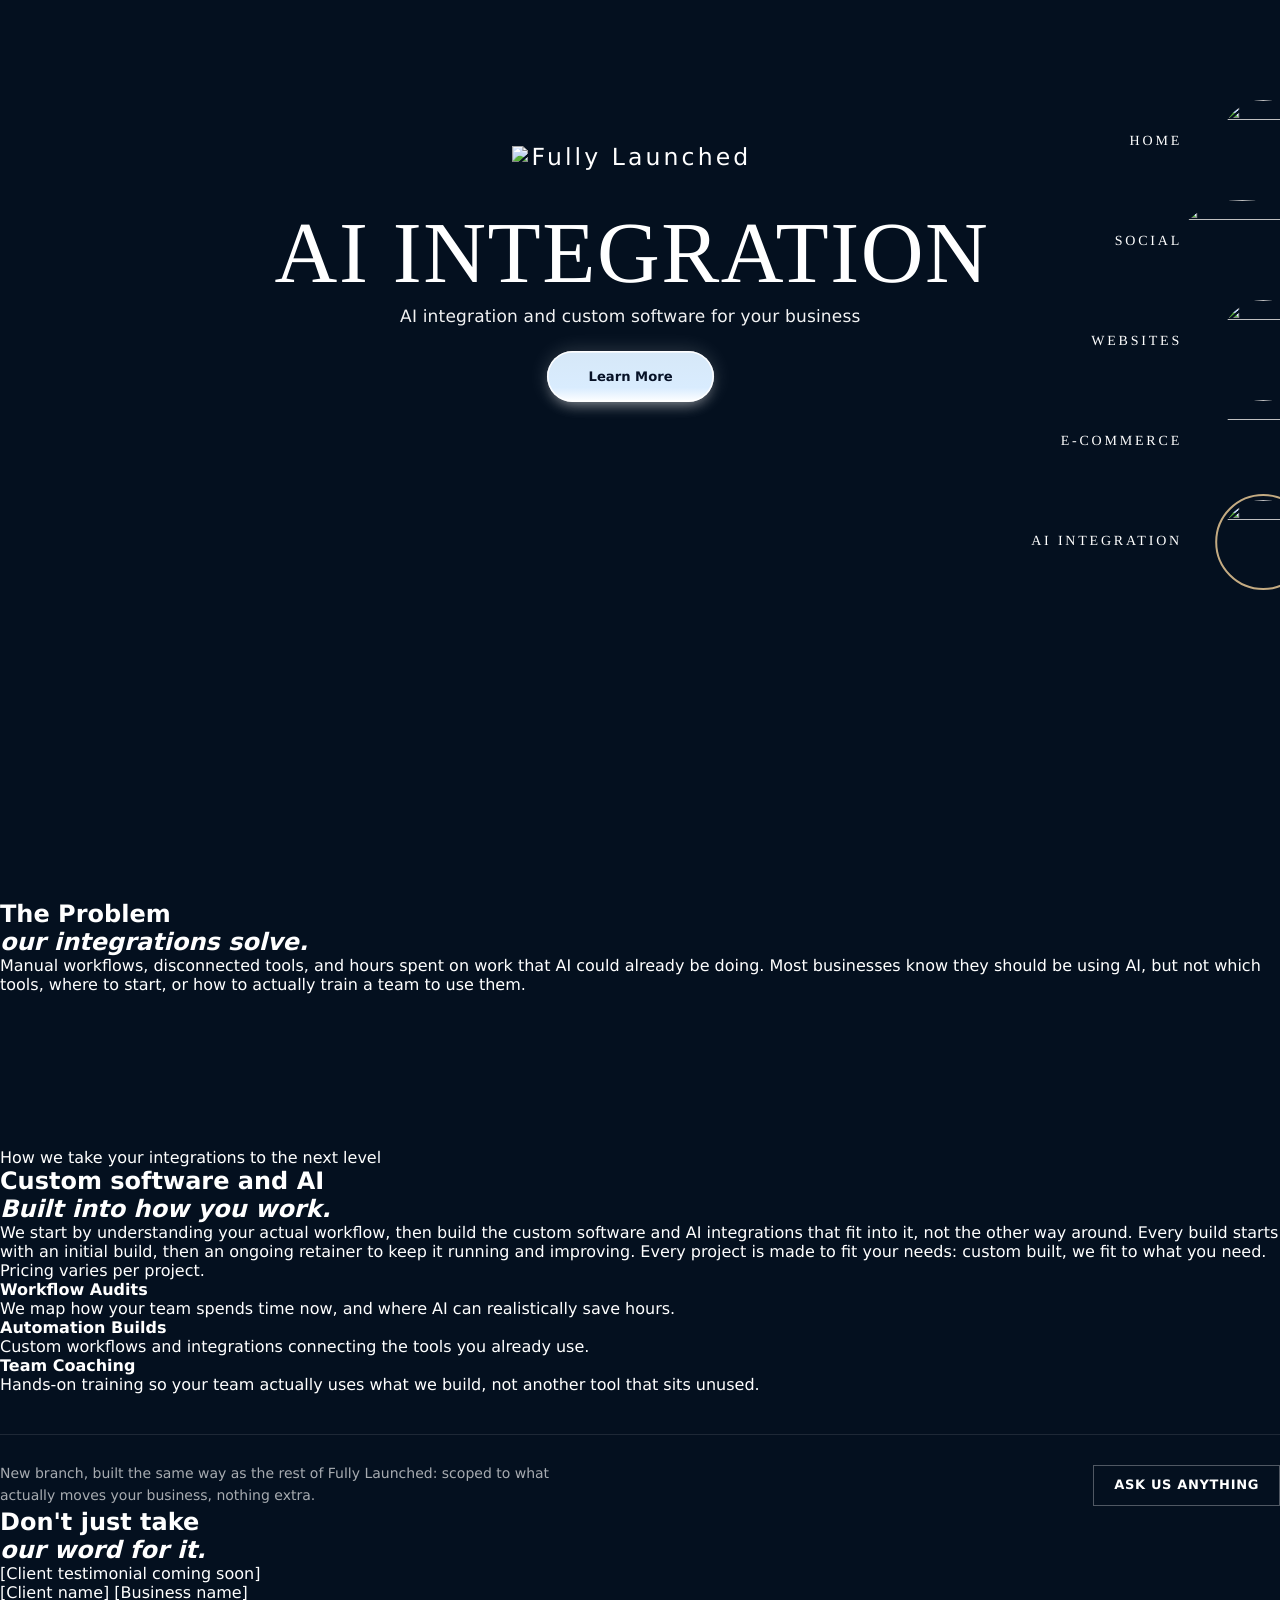
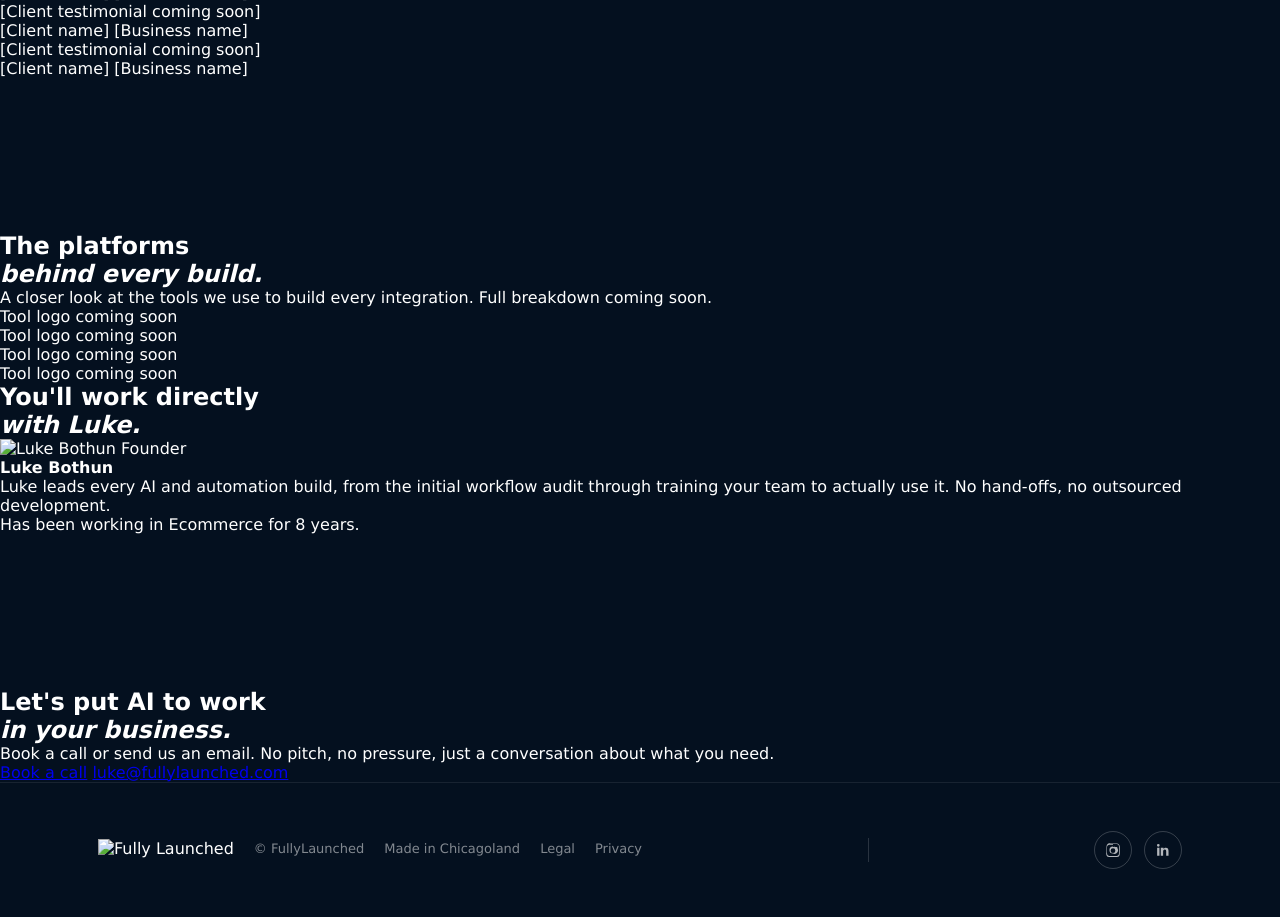
==== commit afabbd74: "Remove hero lede on branch pages, CTA sits under H1 subtitle On /ai, /websites, /ecommerce and /soci" ====
--- a/ai/index.html
+++ b/ai/index.html
@@ -20,7 +20,7 @@
 <link href="https://fonts.googleapis.com/css2?family=Prata&family=Hanken+Grotesk:wght@400;500;600;700&family=Poppins:wght@500;600&display=swap" rel="stylesheet">
 <!-- New light-theme fonts, scoped to this page only (see assets/light-theme.css) -->
 <link href="https://fonts.googleapis.com/css2?family=Jost:wght@400;500;600&family=Libre+Baskerville:ital@0;1&display=swap" rel="stylesheet">
-<link rel="stylesheet" href="/assets/styles.css?v=19">
+<link rel="stylesheet" href="/assets/styles.css?v=20">
 <link rel="stylesheet" href="/assets/light-theme.css?v=8">
 <script>
 (function(){try{
@@ -45,7 +45,6 @@
       <div class="copy">
         <div class="col eyebrow"><span class="ent-mask"><span class="ent-line"><img class="logo-mark" src="/assets/logo-white.png" alt="Fully Launched"></span></span></div>
         <h1 class="col title"><span class="ent-mask"><span class="ent-line">AI INTEGRATION</span></span> <span class="title-sub">AI integration and custom software for your business</span></h1>
-        <p class="col lede">We launch your business through AI integration and custom software.</p>
         <div class="col cta">
           <a href="#detail-cortex" id="hero-cta">Learn More</a>
         </div>
--- a/assets/styles.css
+++ b/assets/styles.css
@@ -109,7 +109,7 @@
    word. On the 4 branches it's a span inside h1.title; on Home the title
    slot is a div (the logo stays out of the H1) and this is the h1 itself.
    Sized independently of --title-scale, nowrap so it can't wrap into the
-   lede on the absolutely-positioned layouts (longest, E-Commerce, is
+   lede/cta on the absolutely-positioned layouts (longest, E-Commerce, is
    ~790u vs 1353u+ available above 1030px; the tablet block shrinks it,
    the phone block lets it wrap). */
 .title-sub{display:block; margin:calc(14 * var(--u)) 0 0; font-family:var(--font-body);
@@ -130,12 +130,7 @@
    the title itself sits lower again, see .title above) — same 33.2u
    shift as .cta below, so the lede-to-cta gap this preserved unchanged,
    only the title-to-lede gap shrinks. */
-/* 400u until the .title-sub line was added under the title; moved down
-   44u to clear it (title bottom 382.4u + 14u gap + 27.5u subtitle line
-   = ~424u, then the same ~18-20u gap the title-to-lede spacing had).
-   Home keeps 400u: its logo title ends at 342u, so its subtitle already
-   fits above the lede (see override below). */
-p.lede{top:calc(444 * var(--u)); font-size:calc(24 * var(--u)); font-weight:400;
+p.lede{top:calc(400 * var(--u)); font-size:calc(24 * var(--u)); font-weight:400;
   line-height:calc(38 * var(--u)); color:rgba(255,255,255,.95)}
 
 /* CTA ROW */
@@ -151,15 +146,16 @@
    grow. Still well clear of the horizon: bottom edge lands at
    (507+66)/1163 ≈ 49.3% down frame, i.e. more clearance than before, not
    less. */
-/* 507u, then +44u with p.lede above (same .title-sub reason) so the
-   lede-to-cta gap is unchanged. Bottom edge now (551+66)/1163 ≈ 53% down
-   frame, still above the ~55% raw horizon. Home stays at 507u. */
-.cta{top:calc(551 * var(--u)); height:calc(66 * var(--u)); isolation:isolate}
+/* 507u on Home (under its lede). The 4 branches have no lede, so the
+   button sits right under the H1's .title-sub instead: title bottom
+   382.4u + 14u gap + 27.5u subtitle line = ~424u, plus ~30u (about
+   Home's lede-to-cta gap) = 454u. Bottom edge (454+66)/1163 ≈ 44.7%
+   down frame, further above the horizon than Home's. */
+.cta{top:calc(454 * var(--u)); height:calc(66 * var(--u)); isolation:isolate}
 /* Scoped to the non-phone layouts (exact complement of the PHONE block
    below): there .cta is position:relative with top:auto, which this more
    specific selector would otherwise override and push it down by 507u. */
 @media (min-width:580px) and (min-height:621px){
-  body[data-planet="earth"] p.lede{top:calc(400 * var(--u))}
   body[data-planet="earth"] .cta{top:calc(507 * var(--u))}
 }
 .cta a{display:inline-flex; align-items:center; justify-content:center;
